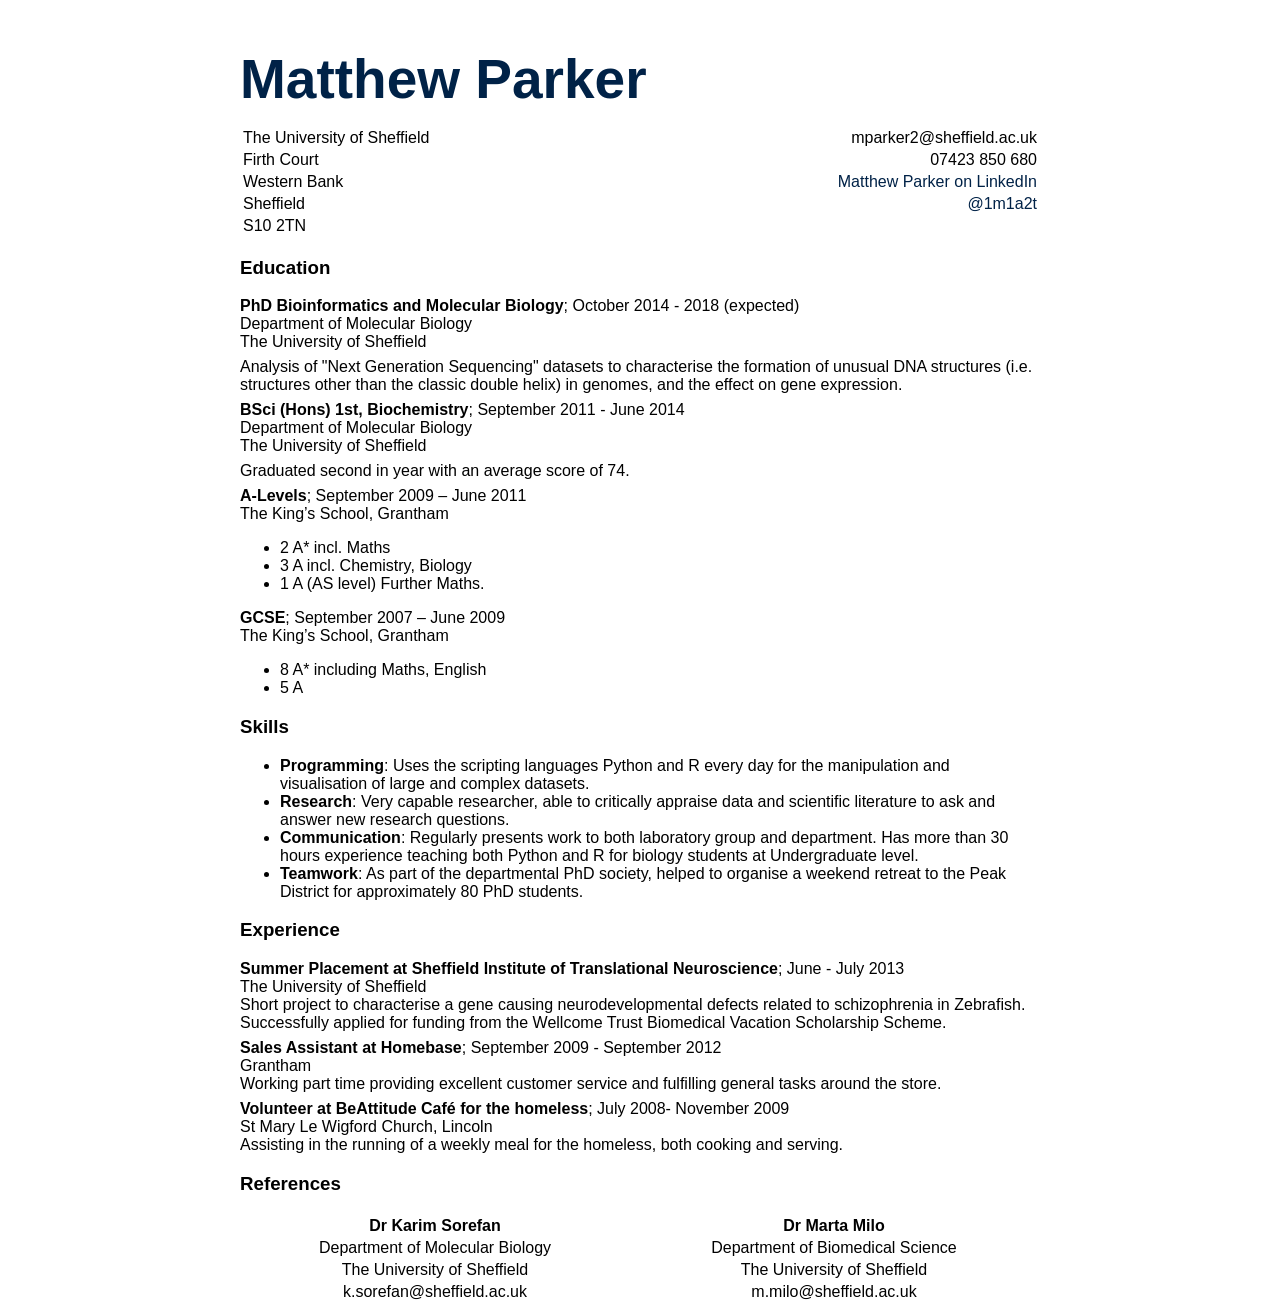
==== index.html @ a95237a5 "reorganise" ====
<!DOCTYPE html PUBLIC "-//W3C//DTD XHTML 1.0 Transitional//EN" "http://www.w3.org/TR/xhtml1/DTD/xhtml1-transitional.dtd">
<html xmlns="http://www.w3.org/1999/xhtml">
<head>
  <meta http-equiv="Content-Type" content="text/html; charset=utf-8" />
  <meta http-equiv="Content-Style-Type" content="text/css" />
  <meta name="generator" content="pandoc" />
  <title></title>
  <style type="text/css">code{white-space: pre;}</style>
  <style type="text/css">
  /*
   * Copyright 2013 Christophe-Marie Duquesne <chmd@chmd.fr>
   *
   * CSS for making a resume with pandoc. Inspired by moderncv.
   *
   * This CSS document is delivered to you under the CC BY-SA 3.0 License.
   * https://creativecommons.org/licenses/by-sa/3.0/deed.en_US
   */
  
  /* Whole document */
  body {
      font-family: "Helvetica Neue", Helvetica, Arial, sans-serif;
      width: 800px;
      margin: auto;
      background: #FFFFFF;
      padding: 10px 10px 10px 10px;
  }
  
  /* Title of the resume */
  h1 {
      font-size: 55px;
      color: #002247;
      text-align:left;
      margin-bottom:15px;
  }
  h1:hover {
      background-color: #002247;
      color: #FFFFFF;
      text-shadow: 1px 1px 1px #333;
  }
  
  /* Titles of categories */
  h2 {
      /* This is called "sectioncolor" in the ConTeXt stylesheet. */
      color: #002247;
  }
  /* There is a bar just before each category */
  h2:before {
      content: "";
      display: inline-block;
      margin-right:1%;
      width: 16%;
      height: 10px;
      /* This is called "rulecolor" in the ConTeXt stylesheet. */
      background-color: #9CB770;
  }
  h2:hover {
      background-color: #002247;
      color: #FFFFFF;
      text-shadow: 1px 1px 1px #333;
  }
  
  /* Definitions */
  dt {
      float: left;
      clear: left;
      width: 17%;
      /*font-weight: bold;*/
  }
  dd {
      margin-left: 17%;
  }
  p {
      margin-top:0;
      margin-bottom:7px;
  }
  
  /* Blockquotes */
  blockquote {
      text-align: center
  }
  
  /* Links */
  a {
      text-decoration: none;
      color: #002247;
  }
  a:hover, a:active {
      background-color: #002247;
      color: #FFFFFF;
      text-decoration: none;
      text-shadow: 1px 1px 1px #333;
  }
  
  /* Horizontal separators */
  hr {
      color: #A6A6A6;
  }
  
  table {
      width: 100%;
  }
  </style>
</head>
<body>
<h1 id="matthew-parker">Matthew Parker</h1>
<table>
<tbody>
<tr class="odd">
<td align="left">The University of Sheffield</td>
<td align="right">mparker2@sheffield.ac.uk</td>
</tr>
<tr class="even">
<td align="left">Firth Court</td>
<td align="right">07423 850 680</td>
</tr>
<tr class="odd">
<td align="left">Western Bank</td>
<td align="right"><a href="https://uk.linkedin.com/in/mparker02">Matthew Parker on LinkedIn</a></td>
</tr>
<tr class="even">
<td align="left">Sheffield</td>
<td align="right"><a href="https://twitter.com/1m1a2t">@1m1a2t</a></td>
</tr>
<tr class="odd">
<td align="left">S10 2TN</td>
<td align="right"></td>
</tr>
</tbody>
</table>
<h3 id="education">Education</h3>
<p><strong>PhD Bioinformatics and Molecular Biology</strong>; October 2014 - 2018 (expected)<br />
Department of Molecular Biology<br />
The University of Sheffield</p>
<p>Analysis of &quot;Next Generation Sequencing&quot; datasets to characterise the formation of unusual DNA structures (i.e. structures other than the classic double helix) in genomes, and the effect on gene expression.</p>
<p><strong>BSci (Hons) 1st, Biochemistry</strong>; September 2011 - June 2014<br />
Department of Molecular Biology<br />
The University of Sheffield</p>
<p>Graduated second in year with an average score of 74.</p>
<p><strong>A-Levels</strong>; September 2009 – June 2011<br />
The King’s School, Grantham</p>
<ul>
<li>2 A* incl. Maths</li>
<li>3 A incl. Chemistry, Biology</li>
<li>1 A (AS level) Further Maths.</li>
</ul>
<p><strong>GCSE</strong>; September 2007 – June 2009<br />
The King’s School, Grantham</p>
<ul>
<li>8 A* including Maths, English</li>
<li>5 A</li>
</ul>
<h3 id="skills">Skills</h3>
<ul>
<li><strong>Programming</strong>: Uses the scripting languages Python and R every day for the manipulation and visualisation of large and complex datasets.</li>
<li><strong>Research</strong>: Very capable researcher, able to critically appraise data and scientific literature to ask and answer new research questions.</li>
<li><strong>Communication</strong>: Regularly presents work to both laboratory group and department. Has more than 30 hours experience teaching both Python and R for biology students at Undergraduate level.</li>
<li><strong>Teamwork</strong>: As part of the departmental PhD society, helped to organise a weekend retreat to the Peak District for approximately 80 PhD students.</li>
</ul>
<h3 id="experience">Experience</h3>
<p><strong>Summer Placement at Sheffield Institute of Translational Neuroscience</strong>; June - July 2013<br />
The University of Sheffield<br />
Short project to characterise a gene causing neurodevelopmental defects related to schizophrenia in Zebrafish. Successfully applied for funding from the Wellcome Trust Biomedical Vacation Scholarship Scheme.</p>
<p><strong>Sales Assistant at Homebase</strong>; September 2009 - September 2012<br />
Grantham<br />
Working part time providing excellent customer service and fulfilling general tasks around the store.</p>
<p><strong>Volunteer at BeAttitude Café for the homeless</strong>; July 2008- November 2009<br />
St Mary Le Wigford Church, Lincoln<br />
Assisting in the running of a weekly meal for the homeless, both cooking and serving.</p>
<h3 id="references">References</h3>
<table>
<thead>
<tr class="header">
<th align="center">Dr Karim Sorefan</th>
<th align="center">Dr Marta Milo</th>
</tr>
</thead>
<tbody>
<tr class="odd">
<td align="center">Department of Molecular Biology</td>
<td align="center">Department of Biomedical Science</td>
</tr>
<tr class="even">
<td align="center">The University of Sheffield</td>
<td align="center">The University of Sheffield</td>
</tr>
<tr class="odd">
<td align="center">k.sorefan@sheffield.ac.uk</td>
<td align="center">m.milo@sheffield.ac.uk</td>
</tr>
</tbody>
</table>
</body>
</html>
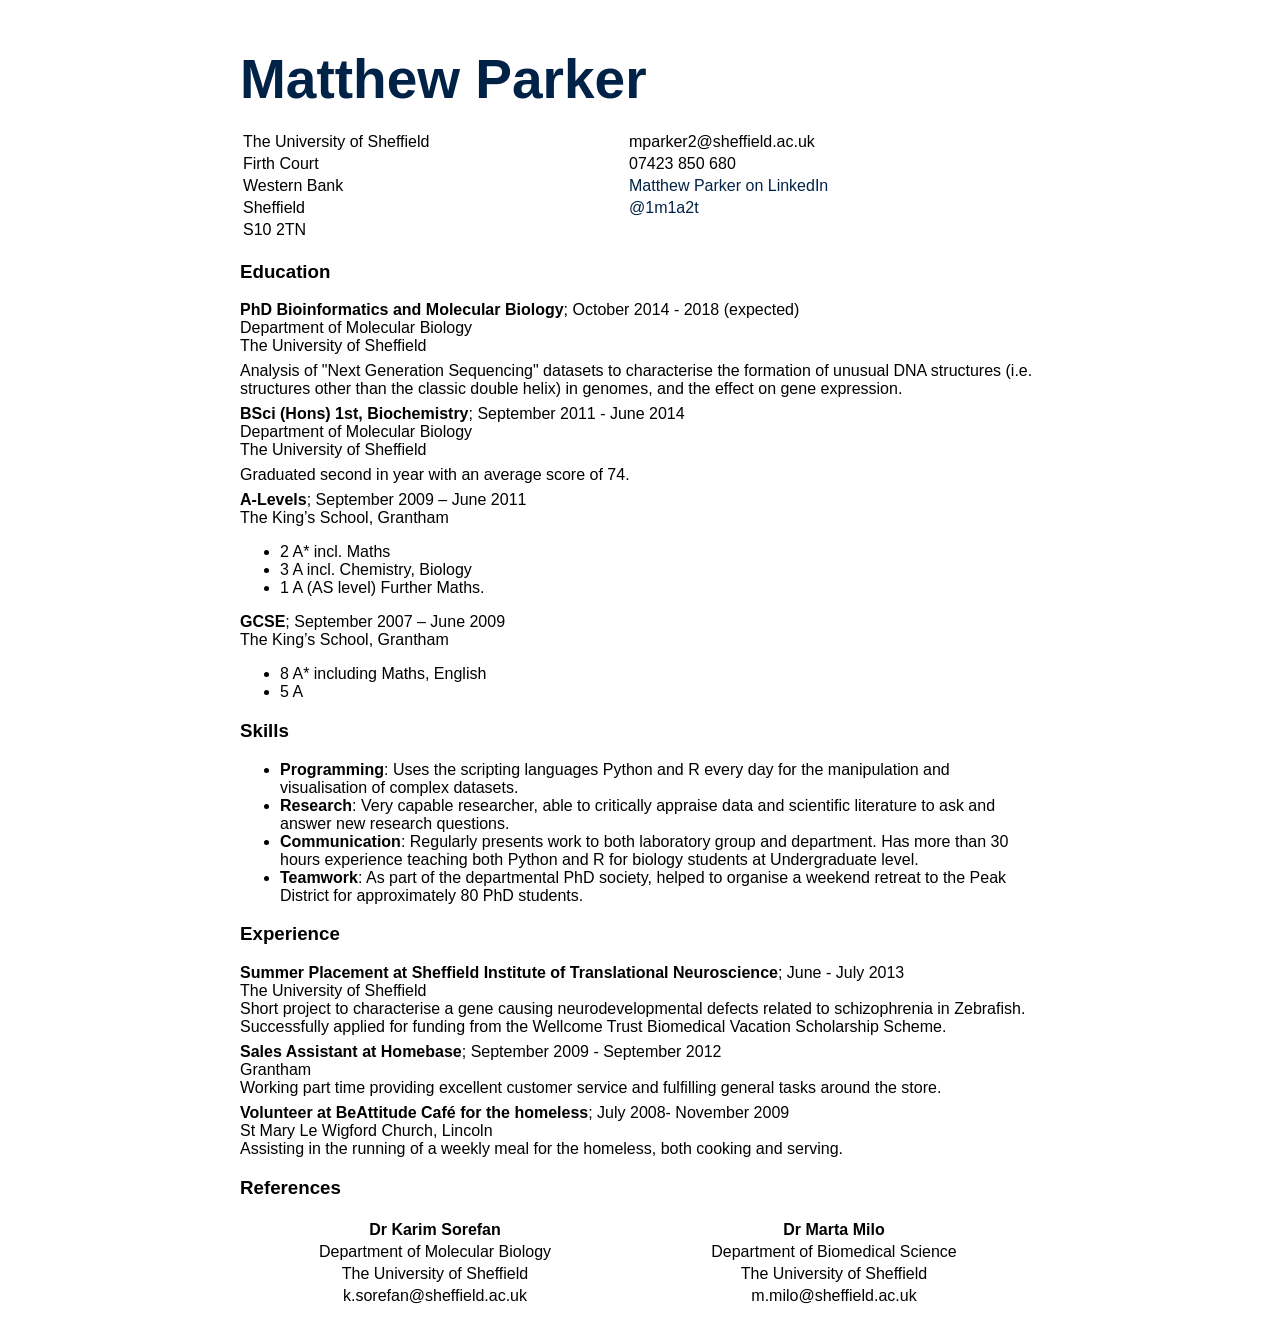
==== commit bb7263f0: "add title" ====
--- a/index.html
+++ b/index.html
@@ -102,28 +102,39 @@
   </style>
 </head>
 <body>
+<head>
 <h1 id="matthew-parker">Matthew Parker</h1>
+<title>
+Matthew Parker CV
+</title>
+</head>
 <table>
+<thead>
+<tr class="header">
+<th align="left"><main></th>
+<th align="left"></th>
+</tr>
+</thead>
 <tbody>
 <tr class="odd">
 <td align="left">The University of Sheffield</td>
-<td align="right">mparker2@sheffield.ac.uk</td>
+<td align="left">mparker2@sheffield.ac.uk</td>
 </tr>
 <tr class="even">
 <td align="left">Firth Court</td>
-<td align="right">07423 850 680</td>
+<td align="left">07423 850 680</td>
 </tr>
 <tr class="odd">
 <td align="left">Western Bank</td>
-<td align="right"><a href="https://uk.linkedin.com/in/mparker02">Matthew Parker on LinkedIn</a></td>
+<td align="left"><a href="https://uk.linkedin.com/in/mparker02">Matthew Parker on LinkedIn</a></td>
 </tr>
 <tr class="even">
 <td align="left">Sheffield</td>
-<td align="right"><a href="https://twitter.com/1m1a2t">@1m1a2t</a></td>
+<td align="left"><a href="https://twitter.com/1m1a2t">@1m1a2t</a></td>
 </tr>
 <tr class="odd">
 <td align="left">S10 2TN</td>
-<td align="right"></td>
+<td align="left"></td>
 </tr>
 </tbody>
 </table>
@@ -151,7 +162,7 @@
 </ul>
 <h3 id="skills">Skills</h3>
 <ul>
-<li><strong>Programming</strong>: Uses the scripting languages Python and R every day for the manipulation and visualisation of large and complex datasets.</li>
+<li><strong>Programming</strong>: Uses the scripting languages Python and R every day for the manipulation and visualisation of complex datasets.</li>
 <li><strong>Research</strong>: Very capable researcher, able to critically appraise data and scientific literature to ask and answer new research questions.</li>
 <li><strong>Communication</strong>: Regularly presents work to both laboratory group and department. Has more than 30 hours experience teaching both Python and R for biology students at Undergraduate level.</li>
 <li><strong>Teamwork</strong>: As part of the departmental PhD society, helped to organise a weekend retreat to the Peak District for approximately 80 PhD students.</li>
@@ -189,5 +200,6 @@
 </tr>
 </tbody>
 </table>
+<p></main></p>
 </body>
 </html>
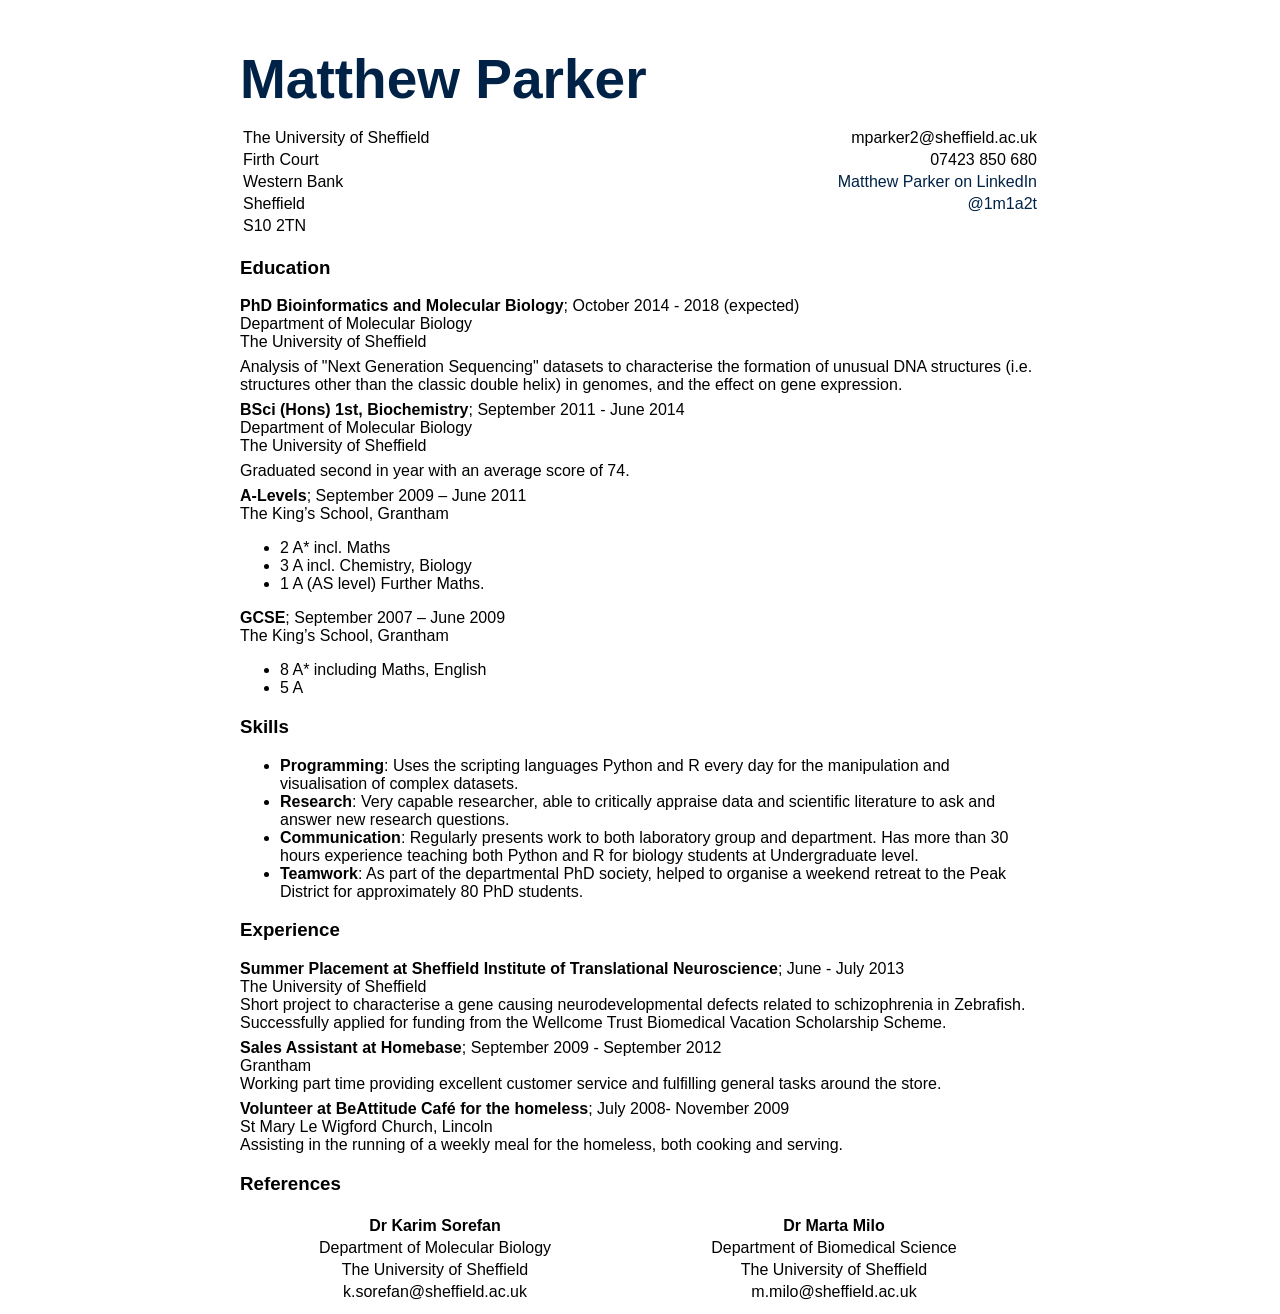
==== commit 93ba3691: "add title" ====
--- a/index.html
+++ b/index.html
@@ -4,7 +4,7 @@
   <meta http-equiv="Content-Type" content="text/html; charset=utf-8" />
   <meta http-equiv="Content-Style-Type" content="text/css" />
   <meta name="generator" content="pandoc" />
-  <title></title>
+  <title>Matthew Parker CV – </title>
   <style type="text/css">code{white-space: pre;}</style>
   <style type="text/css">
   /*
@@ -102,39 +102,28 @@
   </style>
 </head>
 <body>
-<head>
 <h1 id="matthew-parker">Matthew Parker</h1>
-<title>
-Matthew Parker CV
-</title>
-</head>
 <table>
-<thead>
-<tr class="header">
-<th align="left"><main></th>
-<th align="left"></th>
-</tr>
-</thead>
 <tbody>
 <tr class="odd">
 <td align="left">The University of Sheffield</td>
-<td align="left">mparker2@sheffield.ac.uk</td>
+<td align="right">mparker2@sheffield.ac.uk</td>
 </tr>
 <tr class="even">
 <td align="left">Firth Court</td>
-<td align="left">07423 850 680</td>
+<td align="right">07423 850 680</td>
 </tr>
 <tr class="odd">
 <td align="left">Western Bank</td>
-<td align="left"><a href="https://uk.linkedin.com/in/mparker02">Matthew Parker on LinkedIn</a></td>
+<td align="right"><a href="https://uk.linkedin.com/in/mparker02">Matthew Parker on LinkedIn</a></td>
 </tr>
 <tr class="even">
 <td align="left">Sheffield</td>
-<td align="left"><a href="https://twitter.com/1m1a2t">@1m1a2t</a></td>
+<td align="right"><a href="https://twitter.com/1m1a2t">@1m1a2t</a></td>
 </tr>
 <tr class="odd">
 <td align="left">S10 2TN</td>
-<td align="left"></td>
+<td align="right"></td>
 </tr>
 </tbody>
 </table>
@@ -200,6 +189,5 @@
 </tr>
 </tbody>
 </table>
-<p></main></p>
 </body>
 </html>
